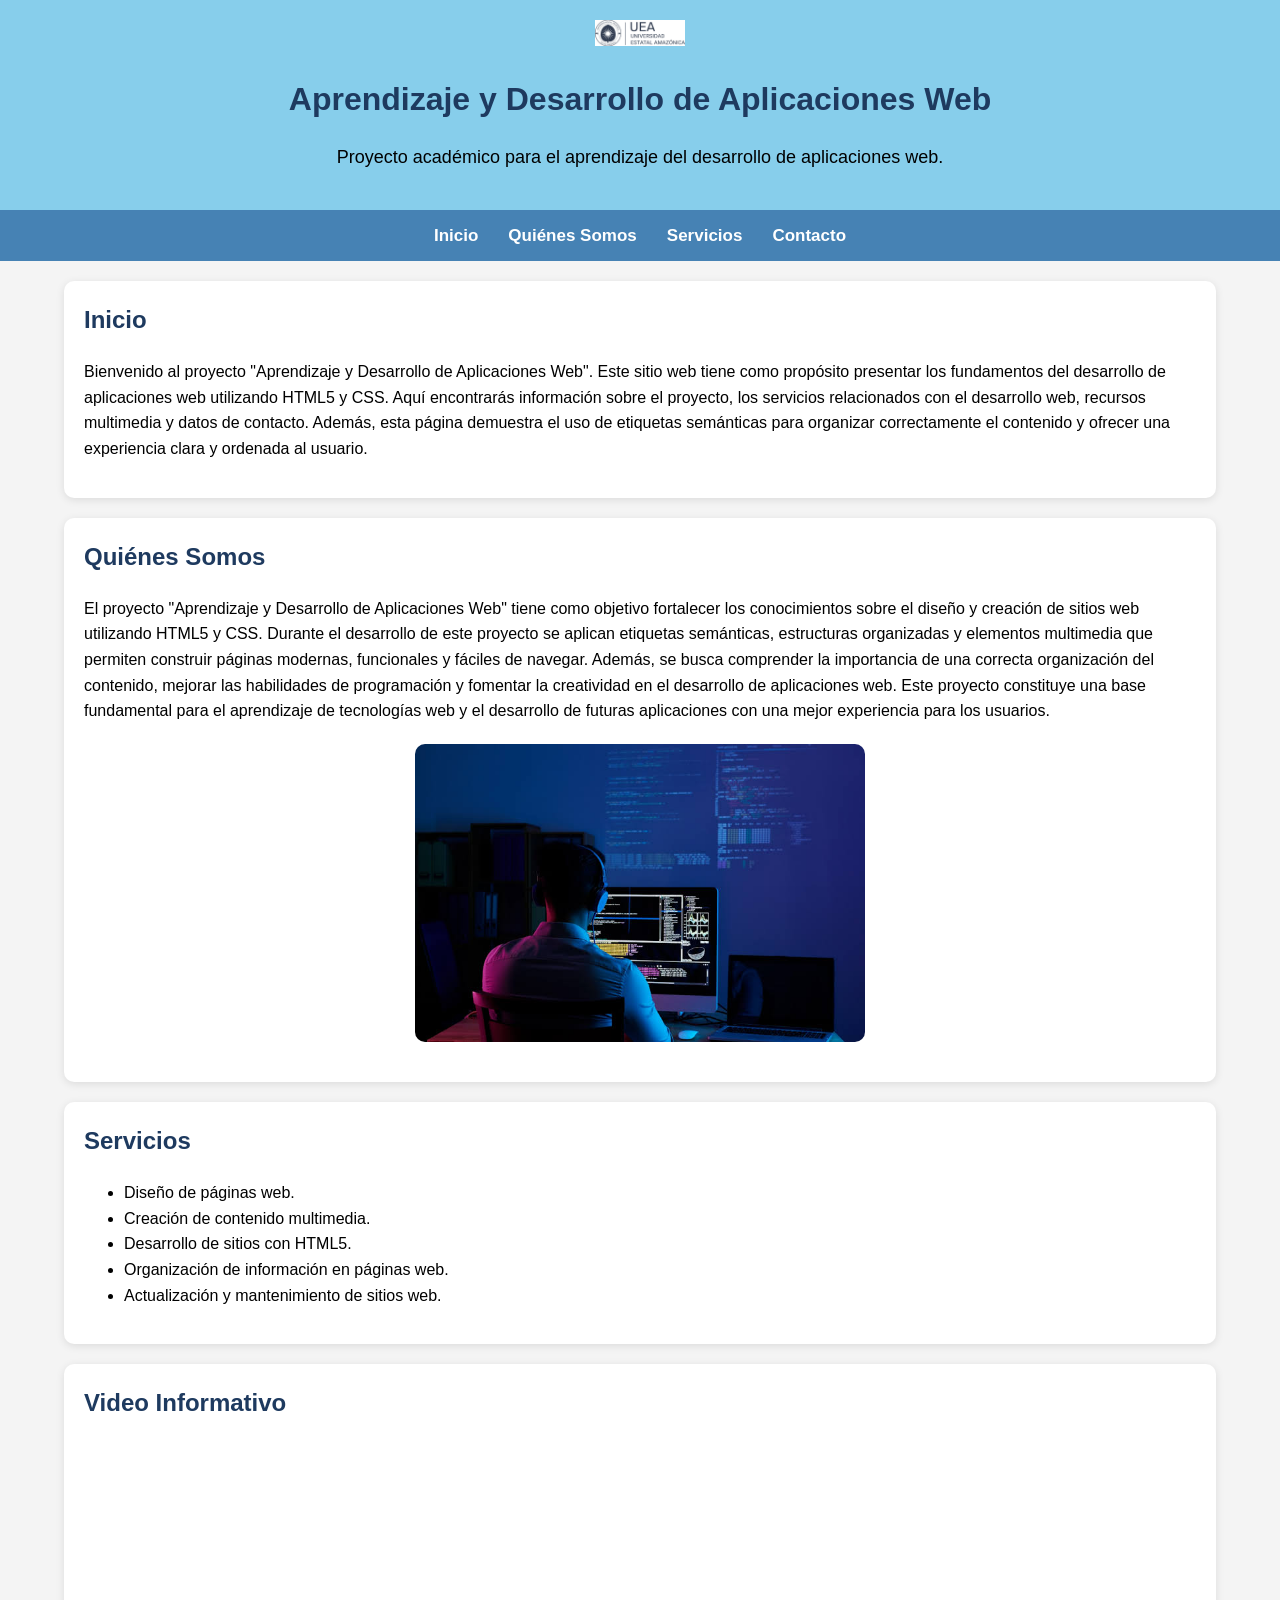
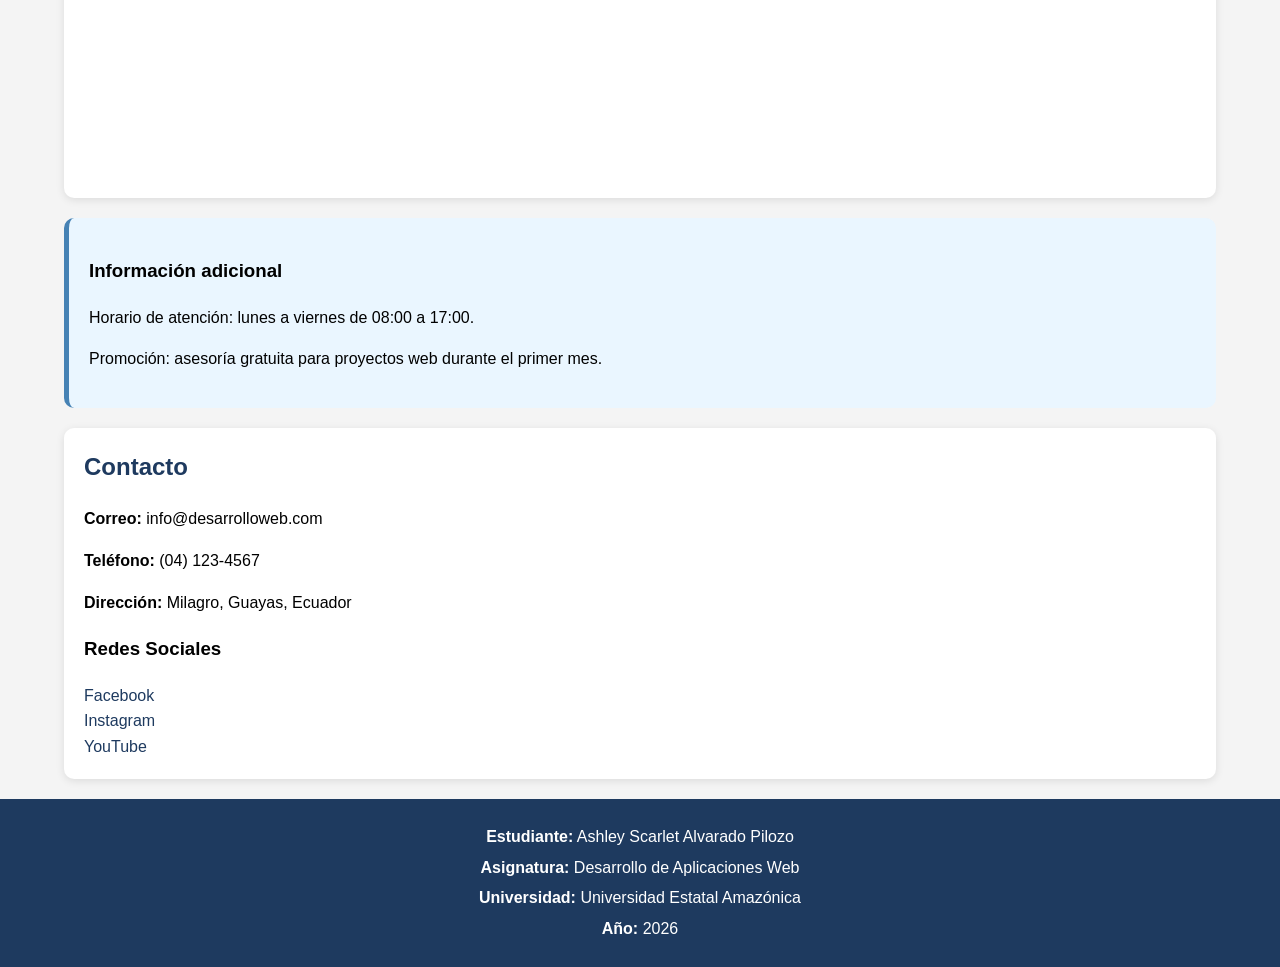
==== styles/index.html @ 999c9689 "Actualización final del deber con estilos e imágenes" ====
<!DOCTYPE html>
<html lang="es">
<head>
    <meta charset="UTF-8">
    <meta name="viewport" content="width=device-width, initial-scale=1.0">
    <title>Desarrollo Web</title>
    
    <link rel="stylesheet" href="style.css">
</head>
<body>
    
    <header>

    <img src="../assets/icons/logotipo-UEA-JPG-COLOR-OFICIAL-1-768x223.jpg"
         alt="Logo"
         width="80">

    <h1>Aprendizaje y Desarrollo de Aplicaciones Web</h1>

    <p>Proyecto académico para el aprendizaje del desarrollo de aplicaciones web.</p>

</header>

<nav>

    <ul>

        <li><a href="#inicio">Inicio</a></li>

        <li><a href="#quienes">Quiénes Somos</a></li>

        <li><a href="#servicios">Servicios</a></li>

        <li><a href="#contacto">Contacto</a></li>

    </ul>

</nav>

<main>

    <section id="inicio">

    <h2>Inicio</h2>

    <p>
        Bienvenido al proyecto "Aprendizaje y Desarrollo de Aplicaciones Web". Este sitio web tiene como propósito presentar los fundamentos del desarrollo de aplicaciones web utilizando HTML5 y CSS. Aquí encontrarás información sobre el proyecto, los servicios relacionados con el desarrollo web, recursos multimedia y datos de contacto. Además, esta página demuestra el uso de etiquetas semánticas para organizar correctamente el contenido y ofrecer una experiencia clara y ordenada al usuario.
    </p>

</section>

<section id="quienes">

    <h2>Quiénes Somos</h2>

    <article>

        <p>
            El proyecto "Aprendizaje y Desarrollo de Aplicaciones Web" tiene como objetivo fortalecer los conocimientos sobre el diseño y creación de sitios web utilizando HTML5 y CSS. Durante el desarrollo de este proyecto se aplican etiquetas semánticas, estructuras organizadas y elementos multimedia que permiten construir páginas modernas, funcionales y fáciles de navegar. Además, se busca comprender la importancia de una correcta organización del contenido, mejorar las habilidades de programación y fomentar la creatividad en el desarrollo de aplicaciones web. Este proyecto constituye una base fundamental para el aprendizaje de tecnologías web y el desarrollo de futuras aplicaciones con una mejor experiencia para los usuarios.
        </p>

        <img src="../assets/img/images.jfif"
             alt="Desarrollo de aplicaciones web"
             width="450">

    </article>

</section>

<section id="servicios">

    <h2>Servicios</h2>

    <ul>
        <li>Diseño de páginas web.</li>
        <li>Creación de contenido multimedia.</li>
        <li>Desarrollo de sitios con HTML5.</li>
        <li>Organización de información en páginas web.</li>
        <li>Actualización y mantenimiento de sitios web.</li>
    </ul>

</section>

<section id="video">

    <h2>Video Informativo</h2>

    <iframe
        width="560"
        height="315"
        src="https://www.youtube.com/embed/mNbnV3aN3KA?si=kNyF0tLNgeYJmIHy"
        title="Aprende HTML en 15 minutos"
        frameborder="0"
        allow="accelerometer; autoplay; clipboard-write; encrypted-media; gyroscope; picture-in-picture; web-share"
        referrerpolicy="strict-origin-when-cross-origin"
        allowfullscreen>
    </iframe>

</section>

<aside>

    <h3>Información adicional</h3>

    <p>
        Horario de atención: lunes a viernes de 08:00 a 17:00.
    </p>

    <p>
        Promoción: asesoría gratuita para proyectos web durante el primer mes.
    </p>

</aside>

<section id="contacto">

    <h2>Contacto</h2>

    <p><strong>Correo:</strong> info@desarrolloweb.com</p>

    <p><strong>Teléfono:</strong> (04) 123-4567</p>

    <p><strong>Dirección:</strong> Milagro, Guayas, Ecuador</p>

    <h3>Redes Sociales</h3>

    <a href="https://www.facebook.com" target="_blank">Facebook</a><br>

    <a href="https://www.instagram.com" target="_blank">Instagram</a><br>

    <a href="https://www.youtube.com" target="_blank">YouTube</a>

</section>

</main>

<footer>

    <p><strong>Estudiante:</strong> Ashley Scarlet Alvarado Pilozo</p>

    <p><strong>Asignatura:</strong> Desarrollo de Aplicaciones Web</p>

    <p><strong>Universidad:</strong> Universidad Estatal Amazónica</p>

    <p><strong>Año:</strong> 2026</p>

</footer>
    
</body>
</html>
---- styles/style.css ----
/* Estilo general de la página */

body {
    font-family: Arial, sans-serif;
    background-color: #f4f4f4;
    margin: 0;
    padding: 0;
    color: #000000;
    line-height: 1.6;
}

/* Encabezado */

header {
    background-color: #87CEEB;
    color: #000000;
    text-align: center;
    padding: 20px;
}

/* Logo */

header img {
    width: 90px;
    margin-bottom: 10px;
}

/* Título principal */

header h1 {
    color: #1E3A5F;
    margin: 10px 0;
}

header p {
    color: #000000;
    font-size: 18px;
}

/* Menú de navegación */

nav {
    background-color: #4682B4;
    padding: 12px;
}

nav ul {
    list-style: none;
    margin: 0;
    padding: 0;
    display: flex;
    justify-content: center;
    gap: 30px;
}

nav ul li a {
    color: white;
    text-decoration: none;
    font-weight: bold;
    font-size: 17px;
    transition: 0.3s;
}

nav ul li a:hover {
    color: #FFD700;
}

/* Contenido principal */

main {
    width: 90%;
    max-width: 1200px;
    margin: 20px auto;
}

/* Secciones */

section {
    background-color: white;
    padding: 20px;
    margin-bottom: 20px;
    border-radius: 10px;
    box-shadow: 0 2px 8px rgba(0, 0, 0, 0.1);
}

/* Títulos de las secciones */

section h2 {
    color: #1E3A5F;
    margin-top: 0;
}

/* Imagen */

article img {
    display: block;
    margin: 20px auto;
    max-width: 100%;
    border-radius: 10px;
}

/* Video */

iframe {
    display: block;
    margin: 20px auto;
    max-width: 100%;
    border-radius: 10px;
}

/* Información adicional */

aside {
    background-color: #EAF6FF;
    padding: 20px;
    margin-bottom: 20px;
    border-left: 5px solid #4682B4;
    border-radius: 10px;
}

/* Enlaces */

a {
    color: #1E3A5F;
    text-decoration: none;
}

a:hover {
    color: #4682B4;
    text-decoration: underline;
}

/* Pie de página */

footer {
    background-color: #1E3A5F;
    color: white;
    text-align: center;
    padding: 20px;
    margin-top: 20px;
}

footer p {
    margin: 5px 0;
}
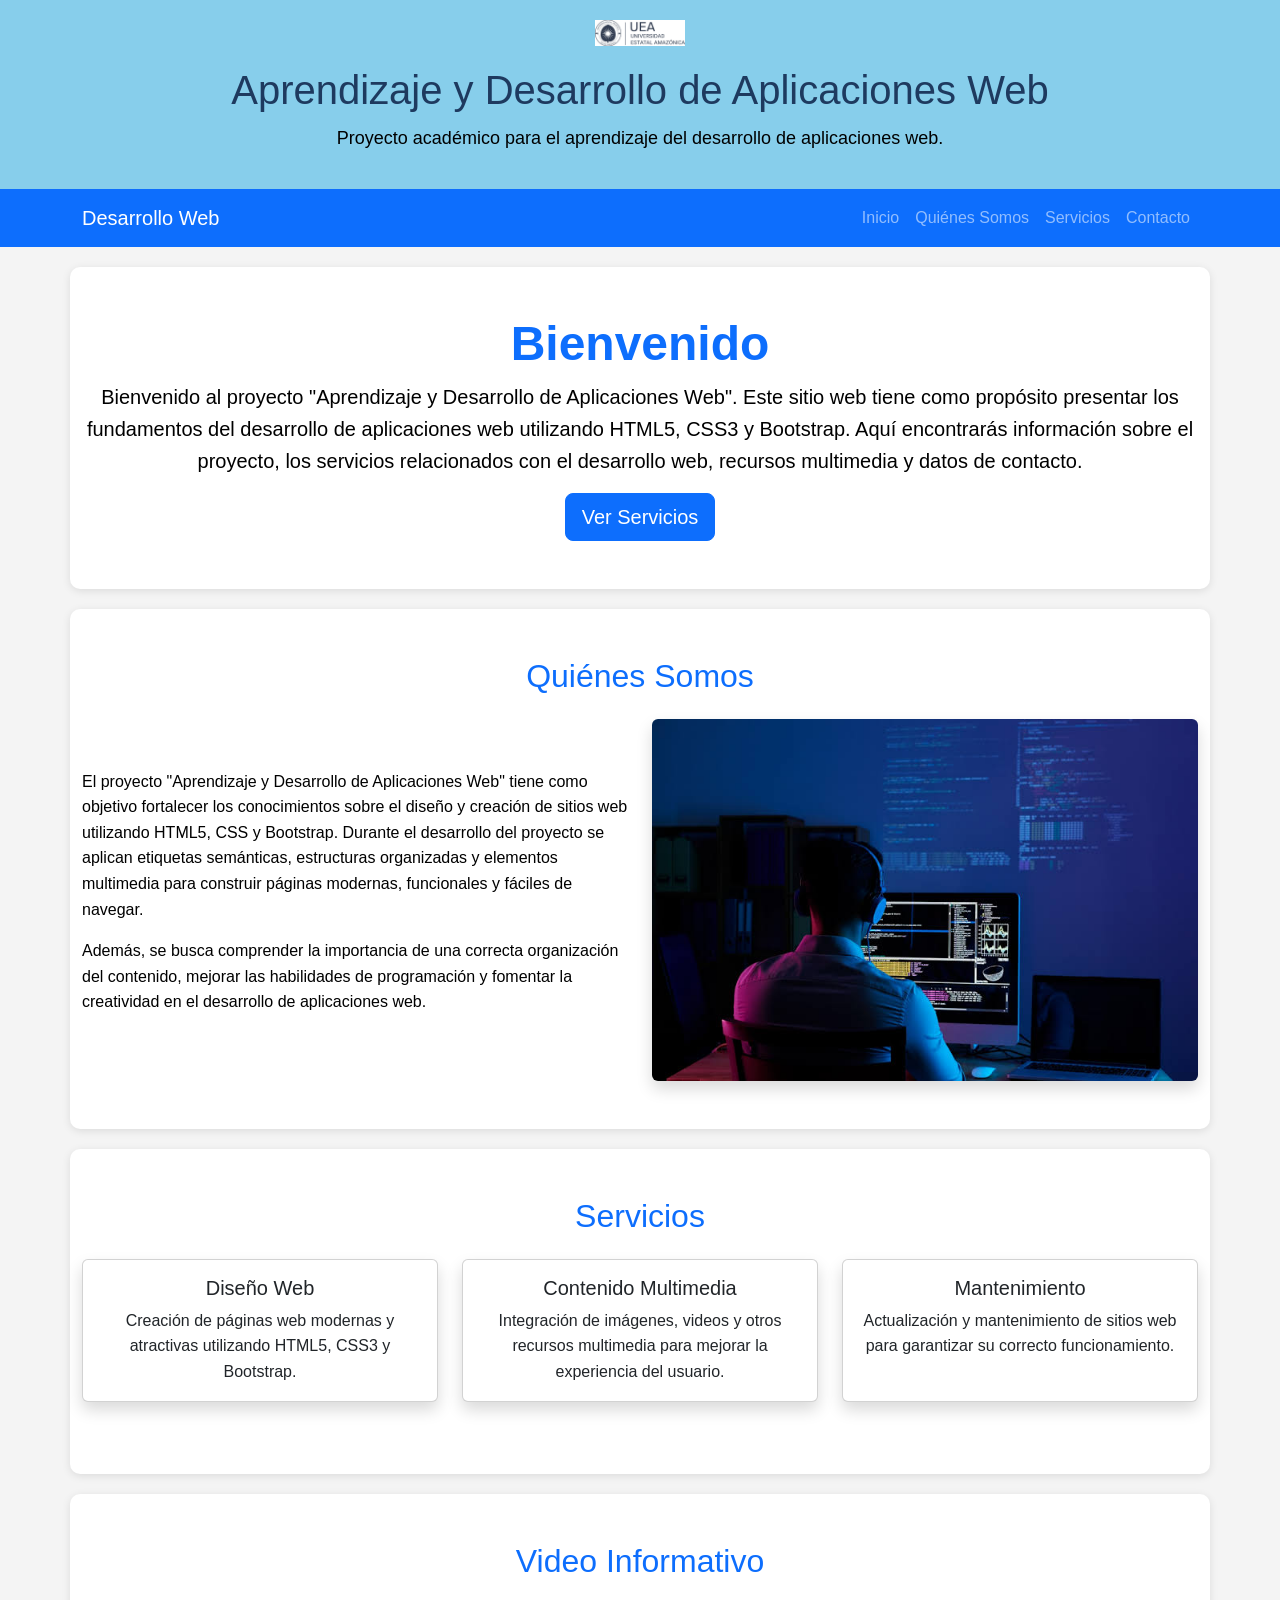
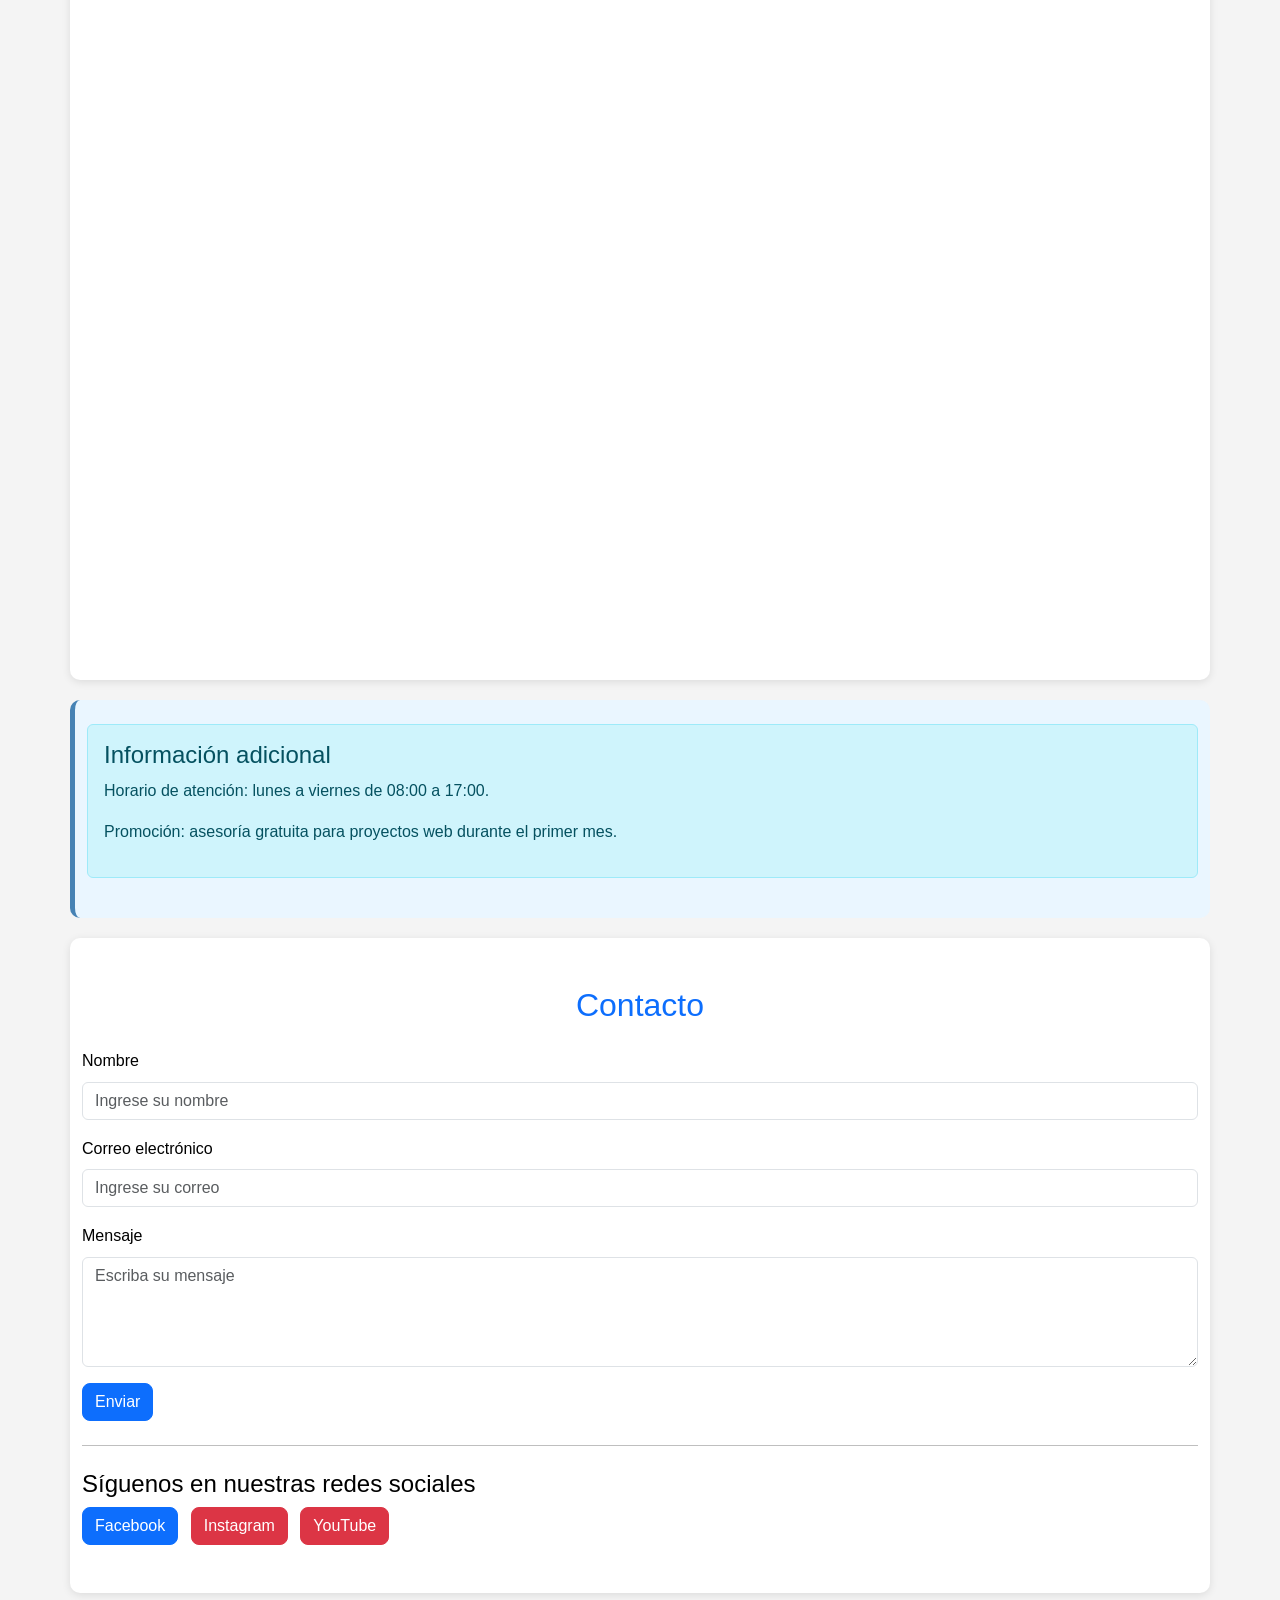
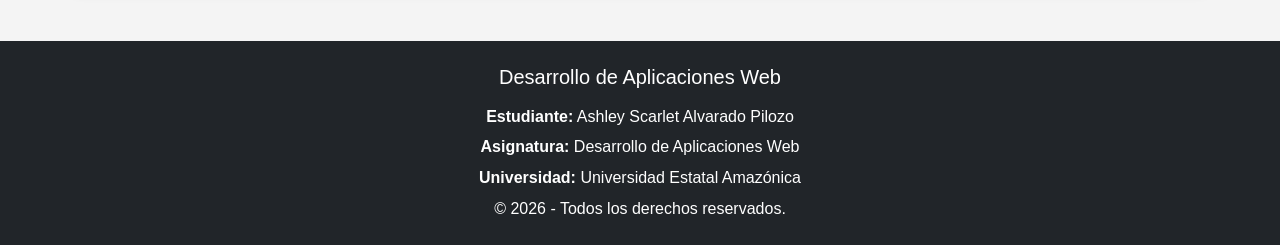
==== commit 6ec9b0a1: "Actualización tarea semana 4" ====
--- a/styles/index.html
+++ b/styles/index.html
@@ -4,6 +4,8 @@
     <meta charset="UTF-8">
     <meta name="viewport" content="width=device-width, initial-scale=1.0">
     <title>Desarrollo Web</title>
+
+    <link href="https://cdn.jsdelivr.net/npm/bootstrap@5.3.7/dist/css/bootstrap.min.css" rel="stylesheet">
     
     <link rel="stylesheet" href="style.css">
 </head>
@@ -21,130 +23,252 @@
 
 </header>
 
-<nav>
-
-    <ul>
-
-        <li><a href="#inicio">Inicio</a></li>
-
-        <li><a href="#quienes">Quiénes Somos</a></li>
-
-        <li><a href="#servicios">Servicios</a></li>
-
-        <li><a href="#contacto">Contacto</a></li>
-
-    </ul>
-
+<nav class="navbar navbar-expand-lg navbar-dark bg-primary">
+    <div class="container">
+
+        <a class="navbar-brand" href="#">
+            Desarrollo Web
+        </a>
+
+        <button class="navbar-toggler" type="button"
+            data-bs-toggle="collapse"
+            data-bs-target="#menu"
+            aria-controls="menu"
+            aria-expanded="false"
+            aria-label="Toggle navigation">
+
+            <span class="navbar-toggler-icon"></span>
+
+        </button>
+
+        <div class="collapse navbar-collapse" id="menu">
+
+            <ul class="navbar-nav ms-auto">
+
+                <li class="nav-item">
+                    <a class="nav-link" href="#inicio">Inicio</a>
+                </li>
+
+                <li class="nav-item">
+                    <a class="nav-link" href="#quienes-somos">Quiénes Somos</a>
+                </li>
+
+                <li class="nav-item">
+                    <a class="nav-link" href="#servicios">Servicios</a>
+                </li>
+
+                <li class="nav-item">
+                    <a class="nav-link" href="#contacto">Contacto</a>
+                </li>
+
+            </ul>
+
+        </div>
+
+    </div>
 </nav>
 
 <main>
 
-    <section id="inicio">
-
-    <h2>Inicio</h2>
-
-    <p>
-        Bienvenido al proyecto "Aprendizaje y Desarrollo de Aplicaciones Web". Este sitio web tiene como propósito presentar los fundamentos del desarrollo de aplicaciones web utilizando HTML5 y CSS. Aquí encontrarás información sobre el proyecto, los servicios relacionados con el desarrollo web, recursos multimedia y datos de contacto. Además, esta página demuestra el uso de etiquetas semánticas para organizar correctamente el contenido y ofrecer una experiencia clara y ordenada al usuario.
+<section id="inicio" class="container text-center py-5">
+
+    <h2 class="display-5 fw-bold text-primary">
+        Bienvenido
+    </h2>
+
+    <p class="lead">
+        Bienvenido al proyecto "Aprendizaje y Desarrollo de Aplicaciones Web". Este sitio web tiene como propósito presentar los fundamentos del desarrollo de aplicaciones web utilizando HTML5, CSS3 y Bootstrap. Aquí encontrarás información sobre el proyecto, los servicios relacionados con el desarrollo web, recursos multimedia y datos de contacto.
     </p>
 
-</section>
-
-<section id="quienes">
-
-    <h2>Quiénes Somos</h2>
-
-    <article>
+    <a href="#servicios" class="btn btn-primary btn-lg">
+        Ver Servicios
+    </a>
+
+</section>
+
+<section id="quienes-somos" class="container py-5">
+
+    <h2 class="text-center text-primary mb-4">Quiénes Somos</h2>
+
+    <div class="row align-items-center">
+
+        <div class="col-md-6">
+
+            <p>
+                El proyecto "Aprendizaje y Desarrollo de Aplicaciones Web" tiene como objetivo fortalecer los conocimientos sobre el diseño y creación de sitios web utilizando HTML5, CSS y Bootstrap. Durante el desarrollo del proyecto se aplican etiquetas semánticas, estructuras organizadas y elementos multimedia para construir páginas modernas, funcionales y fáciles de navegar.
+            </p>
+
+            <p>
+                Además, se busca comprender la importancia de una correcta organización del contenido, mejorar las habilidades de programación y fomentar la creatividad en el desarrollo de aplicaciones web.
+            </p>
+
+        </div>
+
+        <div class="col-md-6 text-center">
+
+            <img src="../assets/img/images.jfif"
+                 class="img-fluid rounded shadow"
+                 alt="Desarrollo de aplicaciones web">
+
+        </div>
+
+    </div>
+
+</section>
+
+<section id="servicios" class="container py-5">
+
+    <h2 class="text-center text-primary mb-4">Servicios</h2>
+
+    <div class="row">
+
+        <div class="col-md-4 mb-4">
+            <div class="card h-100 shadow">
+                <div class="card-body text-center">
+                    <h5 class="card-title">Diseño Web</h5>
+                    <p class="card-text">
+                        Creación de páginas web modernas y atractivas utilizando HTML5, CSS3 y Bootstrap.
+                    </p>
+                </div>
+            </div>
+        </div>
+
+        <div class="col-md-4 mb-4">
+            <div class="card h-100 shadow">
+                <div class="card-body text-center">
+                    <h5 class="card-title">Contenido Multimedia</h5>
+                    <p class="card-text">
+                        Integración de imágenes, videos y otros recursos multimedia para mejorar la experiencia del usuario.
+                    </p>
+                </div>
+            </div>
+        </div>
+
+        <div class="col-md-4 mb-4">
+            <div class="card h-100 shadow">
+                <div class="card-body text-center">
+                    <h5 class="card-title">Mantenimiento</h5>
+                    <p class="card-text">
+                        Actualización y mantenimiento de sitios web para garantizar su correcto funcionamiento.
+                    </p>
+                </div>
+            </div>
+        </div>
+
+    </div>
+
+</section>
+
+<section id="video" class="container py-5">
+
+    <h2 class="text-center text-primary mb-4">
+        Video Informativo
+    </h2>
+
+    <div class="ratio ratio-16x9">
+
+        <iframe
+            src="https://www.youtube.com/embed/mNbnV3aN3KA?si=kNyF0tLNgeYJmIHy"
+            title="Aprende HTML en 15 minutos"
+            allowfullscreen>
+        </iframe>
+
+    </div>
+
+</section>
+
+<aside class="container py-4">
+
+    <div class="alert alert-info">
+
+        <h4>Información adicional</h4>
 
         <p>
-            El proyecto "Aprendizaje y Desarrollo de Aplicaciones Web" tiene como objetivo fortalecer los conocimientos sobre el diseño y creación de sitios web utilizando HTML5 y CSS. Durante el desarrollo de este proyecto se aplican etiquetas semánticas, estructuras organizadas y elementos multimedia que permiten construir páginas modernas, funcionales y fáciles de navegar. Además, se busca comprender la importancia de una correcta organización del contenido, mejorar las habilidades de programación y fomentar la creatividad en el desarrollo de aplicaciones web. Este proyecto constituye una base fundamental para el aprendizaje de tecnologías web y el desarrollo de futuras aplicaciones con una mejor experiencia para los usuarios.
-        </p>
-
-        <img src="../assets/img/images.jfif"
-             alt="Desarrollo de aplicaciones web"
-             width="450">
-
-    </article>
-
-</section>
-
-<section id="servicios">
-
-    <h2>Servicios</h2>
-
-    <ul>
-        <li>Diseño de páginas web.</li>
-        <li>Creación de contenido multimedia.</li>
-        <li>Desarrollo de sitios con HTML5.</li>
-        <li>Organización de información en páginas web.</li>
-        <li>Actualización y mantenimiento de sitios web.</li>
-    </ul>
-
-</section>
-
-<section id="video">
-
-    <h2>Video Informativo</h2>
-
-    <iframe
-        width="560"
-        height="315"
-        src="https://www.youtube.com/embed/mNbnV3aN3KA?si=kNyF0tLNgeYJmIHy"
-        title="Aprende HTML en 15 minutos"
-        frameborder="0"
-        allow="accelerometer; autoplay; clipboard-write; encrypted-media; gyroscope; picture-in-picture; web-share"
-        referrerpolicy="strict-origin-when-cross-origin"
-        allowfullscreen>
-    </iframe>
-
-</section>
-
-<aside>
-
-    <h3>Información adicional</h3>
-
-    <p>
-        Horario de atención: lunes a viernes de 08:00 a 17:00.
-    </p>
-
-    <p>
-        Promoción: asesoría gratuita para proyectos web durante el primer mes.
-    </p>
+            Horario de atención: lunes a viernes de 08:00 a 17:00.
+        </p>
+
+        <p>
+            Promoción: asesoría gratuita para proyectos web durante el primer mes.
+        </p>
+
+    </div>
 
 </aside>
 
-<section id="contacto">
-
-    <h2>Contacto</h2>
-
-    <p><strong>Correo:</strong> info@desarrolloweb.com</p>
-
-    <p><strong>Teléfono:</strong> (04) 123-4567</p>
-
-    <p><strong>Dirección:</strong> Milagro, Guayas, Ecuador</p>
-
-    <h3>Redes Sociales</h3>
-
-    <a href="https://www.facebook.com" target="_blank">Facebook</a><br>
-
-    <a href="https://www.instagram.com" target="_blank">Instagram</a><br>
-
-    <a href="https://www.youtube.com" target="_blank">YouTube</a>
+<section id="contacto" class="container py-5">
+
+    <h2 class="text-center text-primary mb-4">Contacto</h2>
+
+    <form>
+
+        <div class="mb-3">
+            <label for="nombre" class="form-label">Nombre</label>
+            <input type="text" class="form-control" id="nombre" placeholder="Ingrese su nombre">
+        </div>
+
+        <div class="mb-3">
+            <label for="correo" class="form-label">Correo electrónico</label>
+            <input type="email" class="form-control" id="correo" placeholder="Ingrese su correo">
+        </div>
+
+        <div class="mb-3">
+            <label for="mensaje" class="form-label">Mensaje</label>
+            <textarea class="form-control" id="mensaje" rows="4" placeholder="Escriba su mensaje"></textarea>
+        </div>
+
+        <button type="submit" class="btn btn-primary">
+            Enviar
+        </button>
+
+    </form>
+
+    <hr class="my-4">
+
+    <h4>Síguenos en nuestras redes sociales</h4>
+
+    <a href="https://www.facebook.com" target="_blank" class="btn btn-primary me-2">
+        Facebook
+    </a>
+
+    <a href="https://www.instagram.com" target="_blank" class="btn btn-danger me-2">
+        Instagram
+    </a>
+
+    <a href="https://www.youtube.com" target="_blank" class="btn btn-danger">
+        YouTube
+    </a>
 
 </section>
 
 </main>
 
-<footer>
-
-    <p><strong>Estudiante:</strong> Ashley Scarlet Alvarado Pilozo</p>
-
-    <p><strong>Asignatura:</strong> Desarrollo de Aplicaciones Web</p>
-
-    <p><strong>Universidad:</strong> Universidad Estatal Amazónica</p>
-
-    <p><strong>Año:</strong> 2026</p>
+<footer class="bg-dark text-white text-center py-4 mt-5">
+
+    <div class="container">
+
+        <h5>Desarrollo de Aplicaciones Web</h5>
+
+        <p class="mb-1">
+            <strong>Estudiante:</strong> Ashley Scarlet Alvarado Pilozo
+        </p>
+
+        <p class="mb-1">
+            <strong>Asignatura:</strong> Desarrollo de Aplicaciones Web
+        </p>
+
+        <p class="mb-1">
+            <strong>Universidad:</strong> Universidad Estatal Amazónica
+        </p>
+
+        <p class="mb-0">
+            © 2026 - Todos los derechos reservados.
+        </p>
+
+    </div>
 
 </footer>
     
+<script src="https://cdn.jsdelivr.net/npm/bootstrap@5.3.7/dist/js/bootstrap.bundle.min.js"></script>
+
 </body>
 </html> 
--- a/styles/style.css
+++ b/styles/style.css
@@ -35,34 +35,6 @@
 header p {
     color: #000000;
     font-size: 18px;
-}
-
-/* Menú de navegación */
-
-nav {
-    background-color: #4682B4;
-    padding: 12px;
-}
-
-nav ul {
-    list-style: none;
-    margin: 0;
-    padding: 0;
-    display: flex;
-    justify-content: center;
-    gap: 30px;
-}
-
-nav ul li a {
-    color: white;
-    text-decoration: none;
-    font-weight: bold;
-    font-size: 17px;
-    transition: 0.3s;
-}
-
-nav ul li a:hover {
-    color: #FFD700;
 }
 
 /* Contenido principal */
@@ -142,4 +114,26 @@
 
 footer p {
     margin: 5px 0;
+}
+
+/* Efecto para las tarjetas de servicios */
+
+.card {
+    transition: transform 0.3s ease;
+}
+
+.card:hover {
+    transform: scale(1.05);
+}
+
+/* Botones con bordes redondeados */
+
+.btn {
+    border-radius: 8px;
+}
+
+/* Separación del título del footer */
+
+footer h5 {
+    margin-bottom: 15px;
 }
